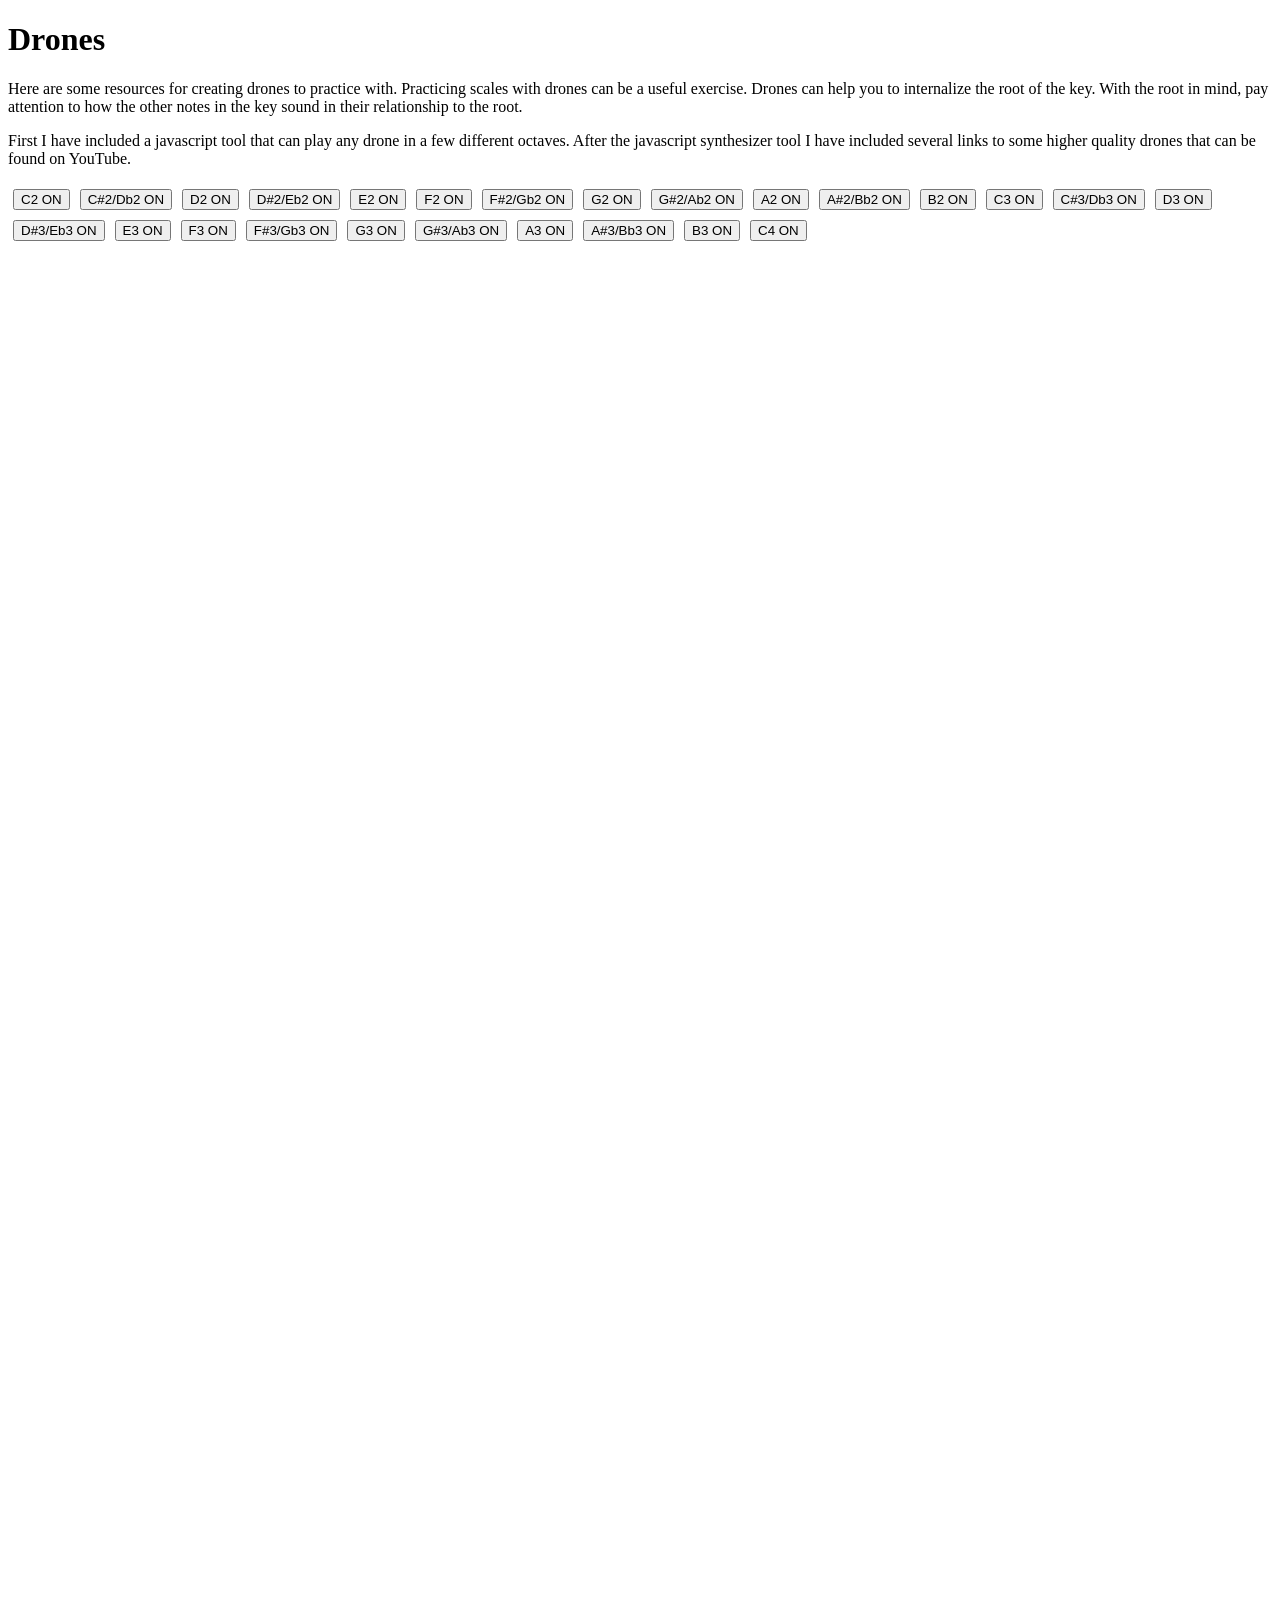
==== drones.html @ 5a5e9ccc "Added some drones stuff." ====
<!DOCTYPE html>
<html>
<head>
    <title>Drones</title>
</head>
<body>
    <h1>Drones</h1>
    <p>Here are some resources for creating drones to practice with. Practicing scales with drones can be a useful exercise. Drones can help you to internalize the root of the key. With the root in mind, pay attention to how the other notes in the key sound in their relationship to the root. </p>

    <p>First I have included a javascript tool that can play any drone in a few different octaves. After the javascript synthesizer tool I have included several links to some higher quality drones that can be found on YouTube. </p>

    <div id="controls"></div>

<script>
const AudioContext = window.AudioContext || window.webkitAudioContext;
const audioCtx = new AudioContext();

let activeOscillators = {};

// Chromatic notes from C2 to B3 (cello-friendly range)
const notes = [
  {name: "C2", freq: 65.41},
  {name: "C#2/Db2", freq: 69.30},
  {name: "D2", freq: 73.42},
  {name: "D#2/Eb2", freq: 77.78},
  {name: "E2", freq: 82.41},
  {name: "F2", freq: 87.31},
  {name: "F#2/Gb2", freq: 92.50},
  {name: "G2", freq: 98.00},
  {name: "G#2/Ab2", freq: 103.83},
  {name: "A2", freq: 110.00},
  {name: "A#2/Bb2", freq: 116.54},
  {name: "B2", freq: 123.47},

  {name: "C3", freq: 130.81},
  {name: "C#3/Db3", freq: 138.59},
  {name: "D3", freq: 146.83},
  {name: "D#3/Eb3", freq: 155.56},
  {name: "E3", freq: 164.81},
  {name: "F3", freq: 174.61},
  {name: "F#3/Gb3", freq: 185.00},
  {name: "G3", freq: 196.00},
  {name: "G#3/Ab3", freq: 207.65},
  {name: "A3", freq: 220.00},
  {name: "A#3/Bb3", freq: 233.08},
  {name: "B3", freq: 246.94},

  {name: "C4", freq: 261.63}
];

const container = document.getElementById("controls");

notes.forEach(note => {
  const btn = document.createElement("button");
  btn.textContent = note.name + " ON";
  btn.style.margin = "5px";

  btn.onclick = async () => {
    if (audioCtx.state === "suspended") {
      await audioCtx.resume();
    }

    if (activeOscillators[note.name]) {
      // Turn OFF
      activeOscillators[note.name].gain.gain.setTargetAtTime(0, audioCtx.currentTime, 0.05);
      setTimeout(() => {
        activeOscillators[note.name].osc.stop();
        delete activeOscillators[note.name];
      }, 200);

      btn.textContent = note.name + " ON";
    } else {
      // Turn ON
      const osc = audioCtx.createOscillator();
      const gain = audioCtx.createGain();

      osc.type = "sine"; // smooth drone
      osc.frequency.value = note.freq;

      gain.gain.setValueAtTime(0, audioCtx.currentTime);
      gain.gain.setTargetAtTime(0.2, audioCtx.currentTime, 0.05); // fade in

      osc.connect(gain);
      gain.connect(audioCtx.destination);

      osc.start();

      activeOscillators[note.name] = {osc, gain};
      btn.textContent = note.name + " OFF";
    }
  };

  container.appendChild(btn);
});
</script>

<iframe width="560" height="315" src="https://www.youtube.com/embed/qpQ6c0NotCY?si=pfGjZ_sZpAs5VXLW" title="YouTube video player" frameborder="0" allow="accelerometer; autoplay; clipboard-write; encrypted-media; gyroscope; picture-in-picture; web-share" referrerpolicy="strict-origin-when-cross-origin" allowfullscreen></iframe>

<iframe width="560" height="315" src="https://www.youtube.com/embed/UfY3u7xvgf8?si=hoAIJnqulzxYCA2U" title="YouTube video player" frameborder="0" allow="accelerometer; autoplay; clipboard-write; encrypted-media; gyroscope; picture-in-picture; web-share" referrerpolicy="strict-origin-when-cross-origin" allowfullscreen></iframe>

<iframe width="560" height="315" src="https://www.youtube.com/embed/0_iqlSl0o4o?si=Z-1kTUJixh2WNu-B" title="YouTube video player" frameborder="0" allow="accelerometer; autoplay; clipboard-write; encrypted-media; gyroscope; picture-in-picture; web-share" referrerpolicy="strict-origin-when-cross-origin" allowfullscreen></iframe>

<iframe width="560" height="315" src="https://www.youtube.com/embed/MimVnBAuYqA?si=d5eXUGo_ZBs2h5t0" title="YouTube video player" frameborder="0" allow="accelerometer; autoplay; clipboard-write; encrypted-media; gyroscope; picture-in-picture; web-share" referrerpolicy="strict-origin-when-cross-origin" allowfullscreen></iframe>

<iframe width="560" height="315" src="https://www.youtube.com/embed/LxFwYJlnmqo?si=hw0lCgpxV3FJC8QQ" title="YouTube video player" frameborder="0" allow="accelerometer; autoplay; clipboard-write; encrypted-media; gyroscope; picture-in-picture; web-share" referrerpolicy="strict-origin-when-cross-origin" allowfullscreen></iframe>

<iframe width="560" height="315" src="https://www.youtube.com/embed/ygo0ZimLfsQ?si=rcqdXirxLpBcepMJ" title="YouTube video player" frameborder="0" allow="accelerometer; autoplay; clipboard-write; encrypted-media; gyroscope; picture-in-picture; web-share" referrerpolicy="strict-origin-when-cross-origin" allowfullscreen></iframe>

<iframe width="560" height="315" src="https://www.youtube.com/embed/jgFNsz_9w4A?si=-rcJXPuraJqNCfcz" title="YouTube video player" frameborder="0" allow="accelerometer; autoplay; clipboard-write; encrypted-media; gyroscope; picture-in-picture; web-share" referrerpolicy="strict-origin-when-cross-origin" allowfullscreen></iframe>

<iframe width="560" height="315" src="https://www.youtube.com/embed/oYLSMPvGoL8?si=v0F2cnv9p34-ww0I" title="YouTube video player" frameborder="0" allow="accelerometer; autoplay; clipboard-write; encrypted-media; gyroscope; picture-in-picture; web-share" referrerpolicy="strict-origin-when-cross-origin" allowfullscreen></iframe>

<iframe width="560" height="315" src="https://www.youtube.com/embed/cC4DzsV4ivs?si=lfZaQg-wP5Gz8l94" title="YouTube video player" frameborder="0" allow="accelerometer; autoplay; clipboard-write; encrypted-media; gyroscope; picture-in-picture; web-share" referrerpolicy="strict-origin-when-cross-origin" allowfullscreen></iframe>

<iframe width="560" height="315" src="https://www.youtube.com/embed/NUFgXjFL8YM?si=Jc5_WC2cZVwrnq-y" title="YouTube video player" frameborder="0" allow="accelerometer; autoplay; clipboard-write; encrypted-media; gyroscope; picture-in-picture; web-share" referrerpolicy="strict-origin-when-cross-origin" allowfullscreen></iframe>

<iframe width="560" height="315" src="https://www.youtube.com/embed/IvXXdGhJA1Q?si=4yDnu1WcRsIfGc6Z" title="YouTube video player" frameborder="0" allow="accelerometer; autoplay; clipboard-write; encrypted-media; gyroscope; picture-in-picture; web-share" referrerpolicy="strict-origin-when-cross-origin" allowfullscreen></iframe>

<iframe width="560" height="315" src="https://www.youtube.com/embed/5vBDWMOyRCM?si=sD9JebpntKQdrjwv" title="YouTube video player" frameborder="0" allow="accelerometer; autoplay; clipboard-write; encrypted-media; gyroscope; picture-in-picture; web-share" referrerpolicy="strict-origin-when-cross-origin" allowfullscreen></iframe>




</body>
</html>
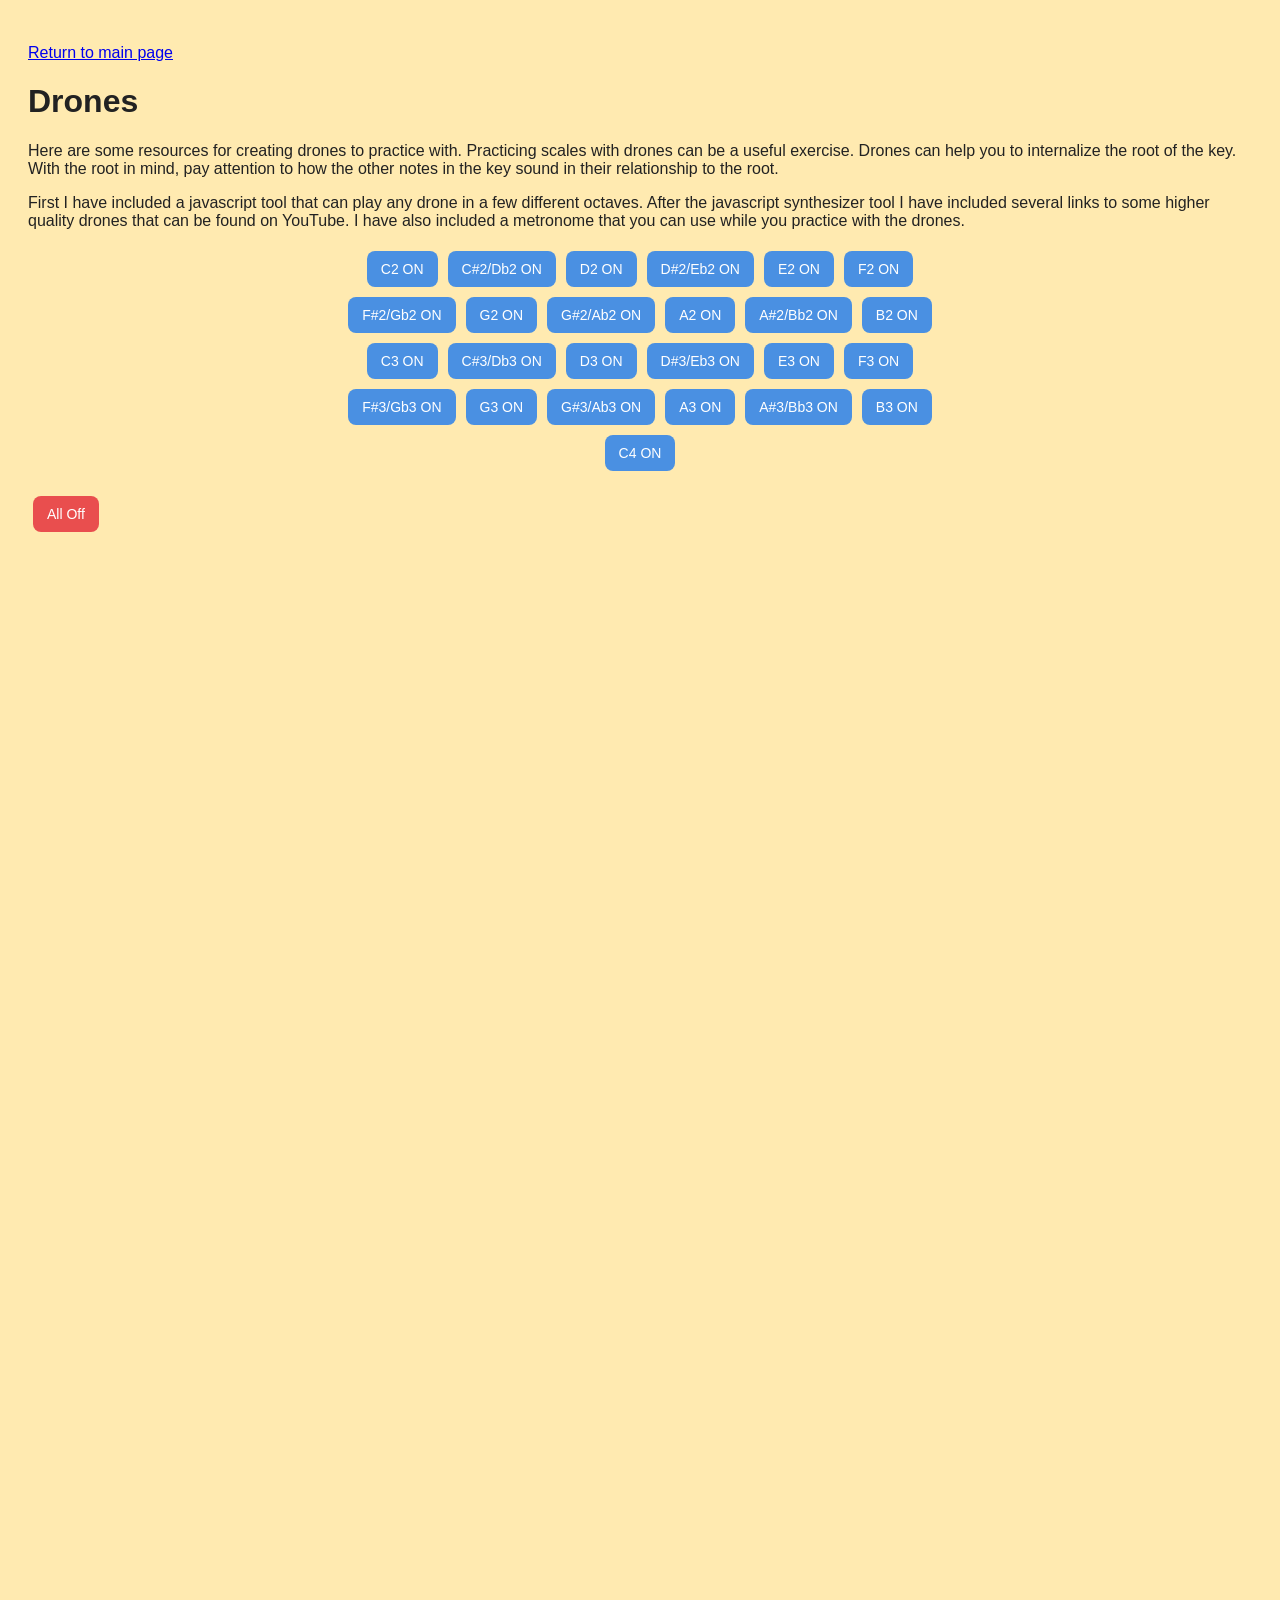
==== commit a4617953: "Added some styling and metronome stuff." ====
--- a/drones.html
+++ b/drones.html
@@ -2,14 +2,17 @@
 <html>
 <head>
     <title>Drones</title>
+    <link rel="stylesheet" href="styles.css">
 </head>
 <body>
+    <p><a href="index.html">Return to main page</a></p>
     <h1>Drones</h1>
     <p>Here are some resources for creating drones to practice with. Practicing scales with drones can be a useful exercise. Drones can help you to internalize the root of the key. With the root in mind, pay attention to how the other notes in the key sound in their relationship to the root. </p>
 
-    <p>First I have included a javascript tool that can play any drone in a few different octaves. After the javascript synthesizer tool I have included several links to some higher quality drones that can be found on YouTube. </p>
+    <p>First I have included a javascript tool that can play any drone in a few different octaves. After the javascript synthesizer tool I have included several links to some higher quality drones that can be found on YouTube. I have also included a metronome that you can use while you practice with the drones. </p>
 
     <div id="controls"></div>
+<button id="allOffBtn">All Off</button>
 
 <script>
 const AudioContext = window.AudioContext || window.webkitAudioContext;
@@ -92,7 +95,39 @@
 
   container.appendChild(btn);
 });
+
+document.getElementById("allOffBtn").onclick = () => {
+  for (const noteName in activeOscillators) {
+    const { osc, gain } = activeOscillators[noteName];
+
+    // Fade out
+    gain.gain.setTargetAtTime(0, audioCtx.currentTime, 0.05);
+
+    // Stop oscillator after fade
+    setTimeout(() => {
+      osc.stop();
+    }, 200);
+  }
+
+  // Clear all active oscillators
+  activeOscillators = {};
+
+  // Reset all button labels back to "ON"
+  const buttons = document.querySelectorAll("#controls button");
+  buttons.forEach(btn => {
+    btn.textContent = btn.textContent.replace("OFF", "ON");
+  });
+};
+
 </script>
+
+<p>
+<iframe src="https://guitarapp.com/metronome.html?embed=true&tempo=120"
+        style="width:360px;height:520px;border:none;border-radius:8px;">
+</iframe>
+</p>
+
+<p>
 
 <iframe width="560" height="315" src="https://www.youtube.com/embed/qpQ6c0NotCY?si=pfGjZ_sZpAs5VXLW" title="YouTube video player" frameborder="0" allow="accelerometer; autoplay; clipboard-write; encrypted-media; gyroscope; picture-in-picture; web-share" referrerpolicy="strict-origin-when-cross-origin" allowfullscreen></iframe>
 
@@ -118,7 +153,7 @@
 
 <iframe width="560" height="315" src="https://www.youtube.com/embed/5vBDWMOyRCM?si=sD9JebpntKQdrjwv" title="YouTube video player" frameborder="0" allow="accelerometer; autoplay; clipboard-write; encrypted-media; gyroscope; picture-in-picture; web-share" referrerpolicy="strict-origin-when-cross-origin" allowfullscreen></iframe>
 
-
+</p>
 
 
 </body>
--- a/styles.css
+++ b/styles.css
@@ -0,0 +1,51 @@
+/* styles.css */
+
+body {
+  font-family: Arial, sans-serif;
+  background-color: #ffeab0;
+  color: #222;
+  text-align: leading;
+  padding: 20px;
+}
+
+h2 {
+  margin-bottom: 20px;
+}
+
+#controls {
+  display: flex;
+  flex-wrap: wrap;
+  justify-content: center;
+  max-width: 600px;
+  margin: auto;
+}
+
+button {
+  background-color: #4a90e2;
+  color: white;
+  border: none;
+  padding: 10px 14px;
+  margin: 5px;
+  border-radius: 8px;
+  cursor: pointer;
+  font-size: 14px;
+  transition: all 0.2s ease;
+}
+
+button:hover {
+  background-color: #357abd;
+  transform: scale(1.05);
+}
+
+button:active {
+  transform: scale(0.95);
+}
+
+#allOffBtn {
+  background-color: #e94e4e;
+  margin-top: 20px;
+}
+
+#allOffBtn:hover {
+  background-color: #c73c3c;
+}
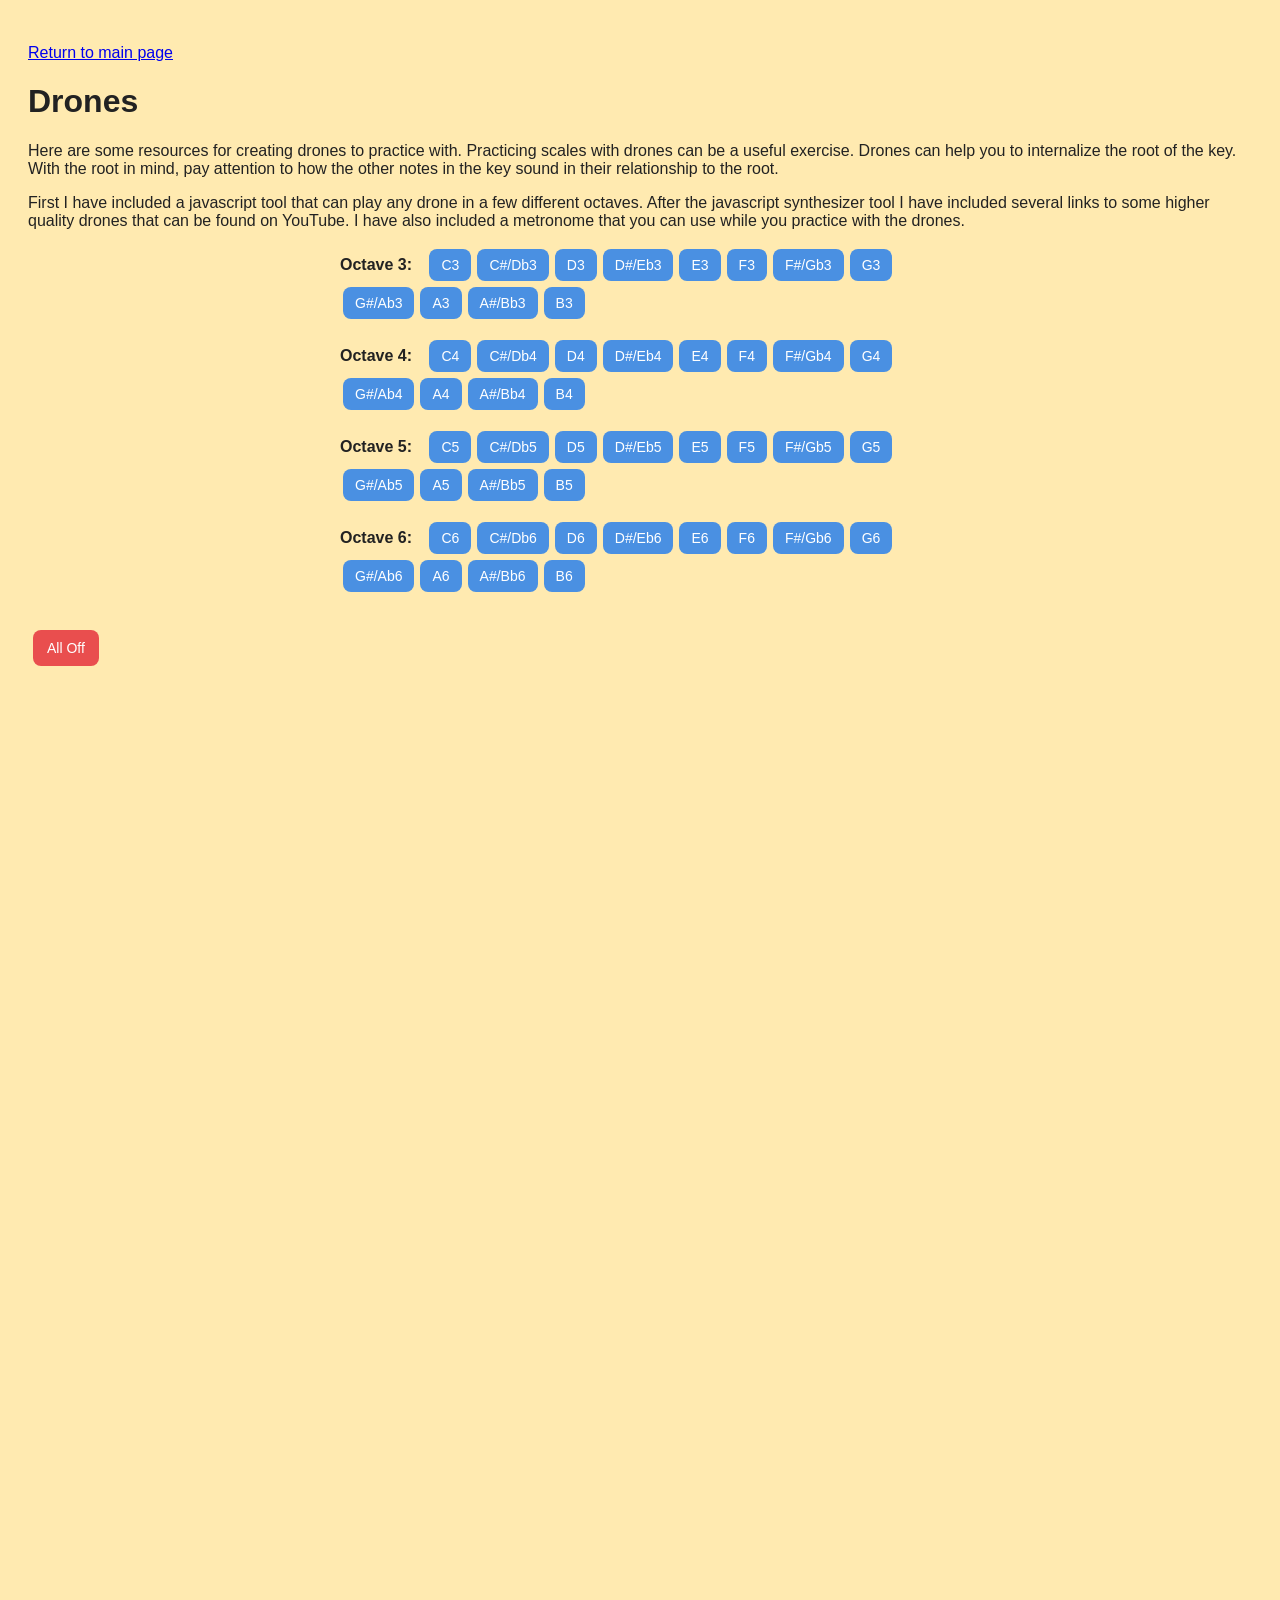
==== commit 799cf4e8: "Added some ear training games" ====
--- a/drones.html
+++ b/drones.html
@@ -20,102 +20,121 @@
 
 let activeOscillators = {};
 
-// Chromatic notes from C2 to B3 (cello-friendly range)
-const notes = [
-  {name: "C2", freq: 65.41},
-  {name: "C#2/Db2", freq: 69.30},
-  {name: "D2", freq: 73.42},
-  {name: "D#2/Eb2", freq: 77.78},
-  {name: "E2", freq: 82.41},
-  {name: "F2", freq: 87.31},
-  {name: "F#2/Gb2", freq: 92.50},
-  {name: "G2", freq: 98.00},
-  {name: "G#2/Ab2", freq: 103.83},
-  {name: "A2", freq: 110.00},
-  {name: "A#2/Bb2", freq: 116.54},
-  {name: "B2", freq: 123.47},
+// Base note names with semitone offsets
+const baseNotes = [
+  {name: "C", offset: 0},
+  {name: "C#/Db", offset: 1},
+  {name: "D", offset: 2},
+  {name: "D#/Eb", offset: 3},
+  {name: "E", offset: 4},
+  {name: "F", offset: 5},
+  {name: "F#/Gb", offset: 6},
+  {name: "G", offset: 7},
+  {name: "G#/Ab", offset: 8},
+  {name: "A", offset: 9},
+  {name: "A#/Bb", offset: 10},
+  {name: "B", offset: 11}
+];
 
-  {name: "C3", freq: 130.81},
-  {name: "C#3/Db3", freq: 138.59},
-  {name: "D3", freq: 146.83},
-  {name: "D#3/Eb3", freq: 155.56},
-  {name: "E3", freq: 164.81},
-  {name: "F3", freq: 174.61},
-  {name: "F#3/Gb3", freq: 185.00},
-  {name: "G3", freq: 196.00},
-  {name: "G#3/Ab3", freq: 207.65},
-  {name: "A3", freq: 220.00},
-  {name: "A#3/Bb3", freq: 233.08},
-  {name: "B3", freq: 246.94},
+// Generate all notes across octaves 3-6
+const allNotes = [];
+const octaves = [3, 4, 5, 6];
 
-  {name: "C4", freq: 261.63}
-];
+baseNotes.forEach(baseNote => {
+  octaves.forEach(octave => {
+    const semitone = (octave - 1) * 12 + baseNote.offset;
+    const freq = 16.35 * Math.pow(2, semitone / 12); // C0 = 16.35 Hz
+    allNotes.push({
+      name: baseNote.name + octave,
+      freq: freq,
+      baseName: baseNote.name,
+      octave: octave
+    });
+  });
+});
 
 const container = document.getElementById("controls");
 
-notes.forEach(note => {
-  const btn = document.createElement("button");
-  btn.textContent = note.name + " ON";
-  btn.style.margin = "5px";
+// Create button grid organized by octave rows and note columns
+const octaveGroups = {};
+octaves.forEach(octave => {
+  octaveGroups[octave] = document.createElement("div");
+  octaveGroups[octave].style.marginBottom = "15px";
+  
+  const octaveLabel = document.createElement("strong");
+  octaveLabel.textContent = "Octave " + octave + ": ";
+  octaveLabel.style.marginRight = "10px";
+  octaveGroups[octave].appendChild(octaveLabel);
+  
+  baseNotes.forEach(baseNote => {
+    const noteData = allNotes.find(n => n.baseName === baseNote.name && n.octave === octave);
+    if (noteData) {
+      const btn = document.createElement("button");
+      btn.textContent = noteData.name;
+      btn.style.margin = "3px";
+      btn.style.padding = "8px 12px";
 
-  btn.onclick = async () => {
-    if (audioCtx.state === "suspended") {
-      await audioCtx.resume();
+      btn.onclick = async () => {
+        if (audioCtx.state === "suspended") {
+          await audioCtx.resume();
+        }
+
+        if (activeOscillators[noteData.name]) {
+          // Turn OFF
+          activeOscillators[noteData.name].gain.gain.setTargetAtTime(0, audioCtx.currentTime, 0.05);
+          setTimeout(() => {
+            activeOscillators[noteData.name].osc.stop();
+            delete activeOscillators[noteData.name];
+          }, 200);
+
+          btn.style.backgroundColor = "";
+          btn.style.color = "";
+        } else {
+          // Turn ON
+          const osc = audioCtx.createOscillator();
+          const gain = audioCtx.createGain();
+
+          osc.type = "sine";
+          osc.frequency.value = noteData.freq;
+
+          gain.gain.setValueAtTime(0, audioCtx.currentTime);
+          gain.gain.setTargetAtTime(0.2, audioCtx.currentTime, 0.05);
+
+          osc.connect(gain);
+          gain.connect(audioCtx.destination);
+
+          osc.start();
+
+          activeOscillators[noteData.name] = {osc, gain};
+          btn.style.backgroundColor = "#4CAF50";
+          btn.style.color = "white";
+        }
+      };
+
+      octaveGroups[octave].appendChild(btn);
     }
-
-    if (activeOscillators[note.name]) {
-      // Turn OFF
-      activeOscillators[note.name].gain.gain.setTargetAtTime(0, audioCtx.currentTime, 0.05);
-      setTimeout(() => {
-        activeOscillators[note.name].osc.stop();
-        delete activeOscillators[note.name];
-      }, 200);
-
-      btn.textContent = note.name + " ON";
-    } else {
-      // Turn ON
-      const osc = audioCtx.createOscillator();
-      const gain = audioCtx.createGain();
-
-      osc.type = "sine"; // smooth drone
-      osc.frequency.value = note.freq;
-
-      gain.gain.setValueAtTime(0, audioCtx.currentTime);
-      gain.gain.setTargetAtTime(0.2, audioCtx.currentTime, 0.05); // fade in
-
-      osc.connect(gain);
-      gain.connect(audioCtx.destination);
-
-      osc.start();
-
-      activeOscillators[note.name] = {osc, gain};
-      btn.textContent = note.name + " OFF";
-    }
-  };
-
-  container.appendChild(btn);
+  });
+  
+  container.appendChild(octaveGroups[octave]);
 });
 
 document.getElementById("allOffBtn").onclick = () => {
   for (const noteName in activeOscillators) {
     const { osc, gain } = activeOscillators[noteName];
 
-    // Fade out
     gain.gain.setTargetAtTime(0, audioCtx.currentTime, 0.05);
 
-    // Stop oscillator after fade
     setTimeout(() => {
       osc.stop();
     }, 200);
   }
 
-  // Clear all active oscillators
   activeOscillators = {};
 
-  // Reset all button labels back to "ON"
   const buttons = document.querySelectorAll("#controls button");
   buttons.forEach(btn => {
-    btn.textContent = btn.textContent.replace("OFF", "ON");
+    btn.style.backgroundColor = "";
+    btn.style.color = "";
   });
 };
 
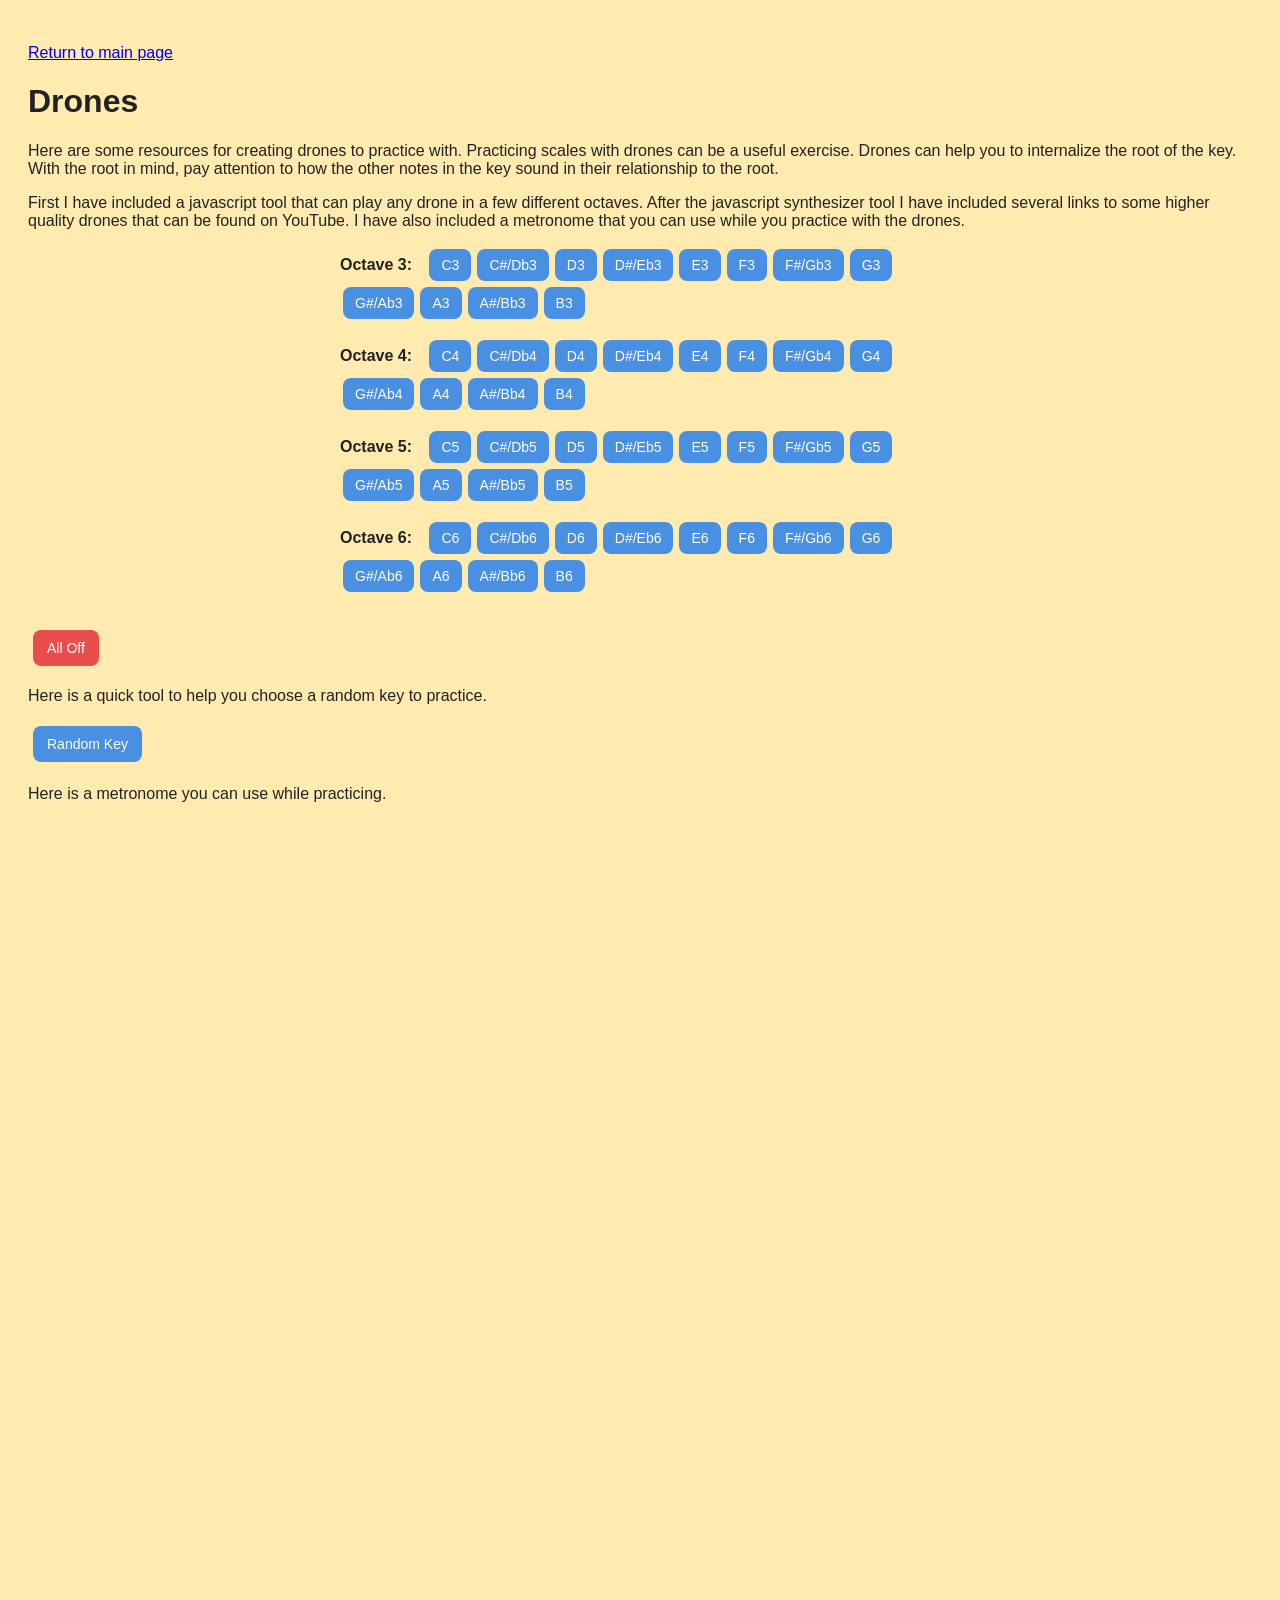
==== commit 4772d1b9: "Started adding the Left-Type Right-Type scale system pdf in Latex." ====
--- a/drones.html
+++ b/drones.html
@@ -11,8 +11,18 @@
 
     <p>First I have included a javascript tool that can play any drone in a few different octaves. After the javascript synthesizer tool I have included several links to some higher quality drones that can be found on YouTube. I have also included a metronome that you can use while you practice with the drones. </p>
 
+
+
     <div id="controls"></div>
 <button id="allOffBtn">All Off</button>
+
+<p>Here is a quick tool to help you choose a random key to practice. </p>
+<div style="margin-top: 15px;">
+  <button id="randomKeyBtn">Random Key</button>
+  <p id="randomKeyDisplay" style="font-size: 18px; font-weight: bold; margin-top: 10px;"></p>
+</div>
+
+<p>Here is a metronome you can use while practicing.</p>
 
 <script>
 const AudioContext = window.AudioContext || window.webkitAudioContext;
@@ -138,6 +148,14 @@
   });
 };
 
+// Random Key Feature
+const keys = ["C", "C#/Db", "D", "D#/Eb", "E", "F", "F#/Gb", "G", "G#/Ab", "A", "A#/Bb", "B"];
+
+document.getElementById("randomKeyBtn").onclick = () => {
+  const randomKey = keys[Math.floor(Math.random() * keys.length)];
+  document.getElementById("randomKeyDisplay").textContent = "Random Key: " + randomKey;
+};
+
 </script>
 
 <p>
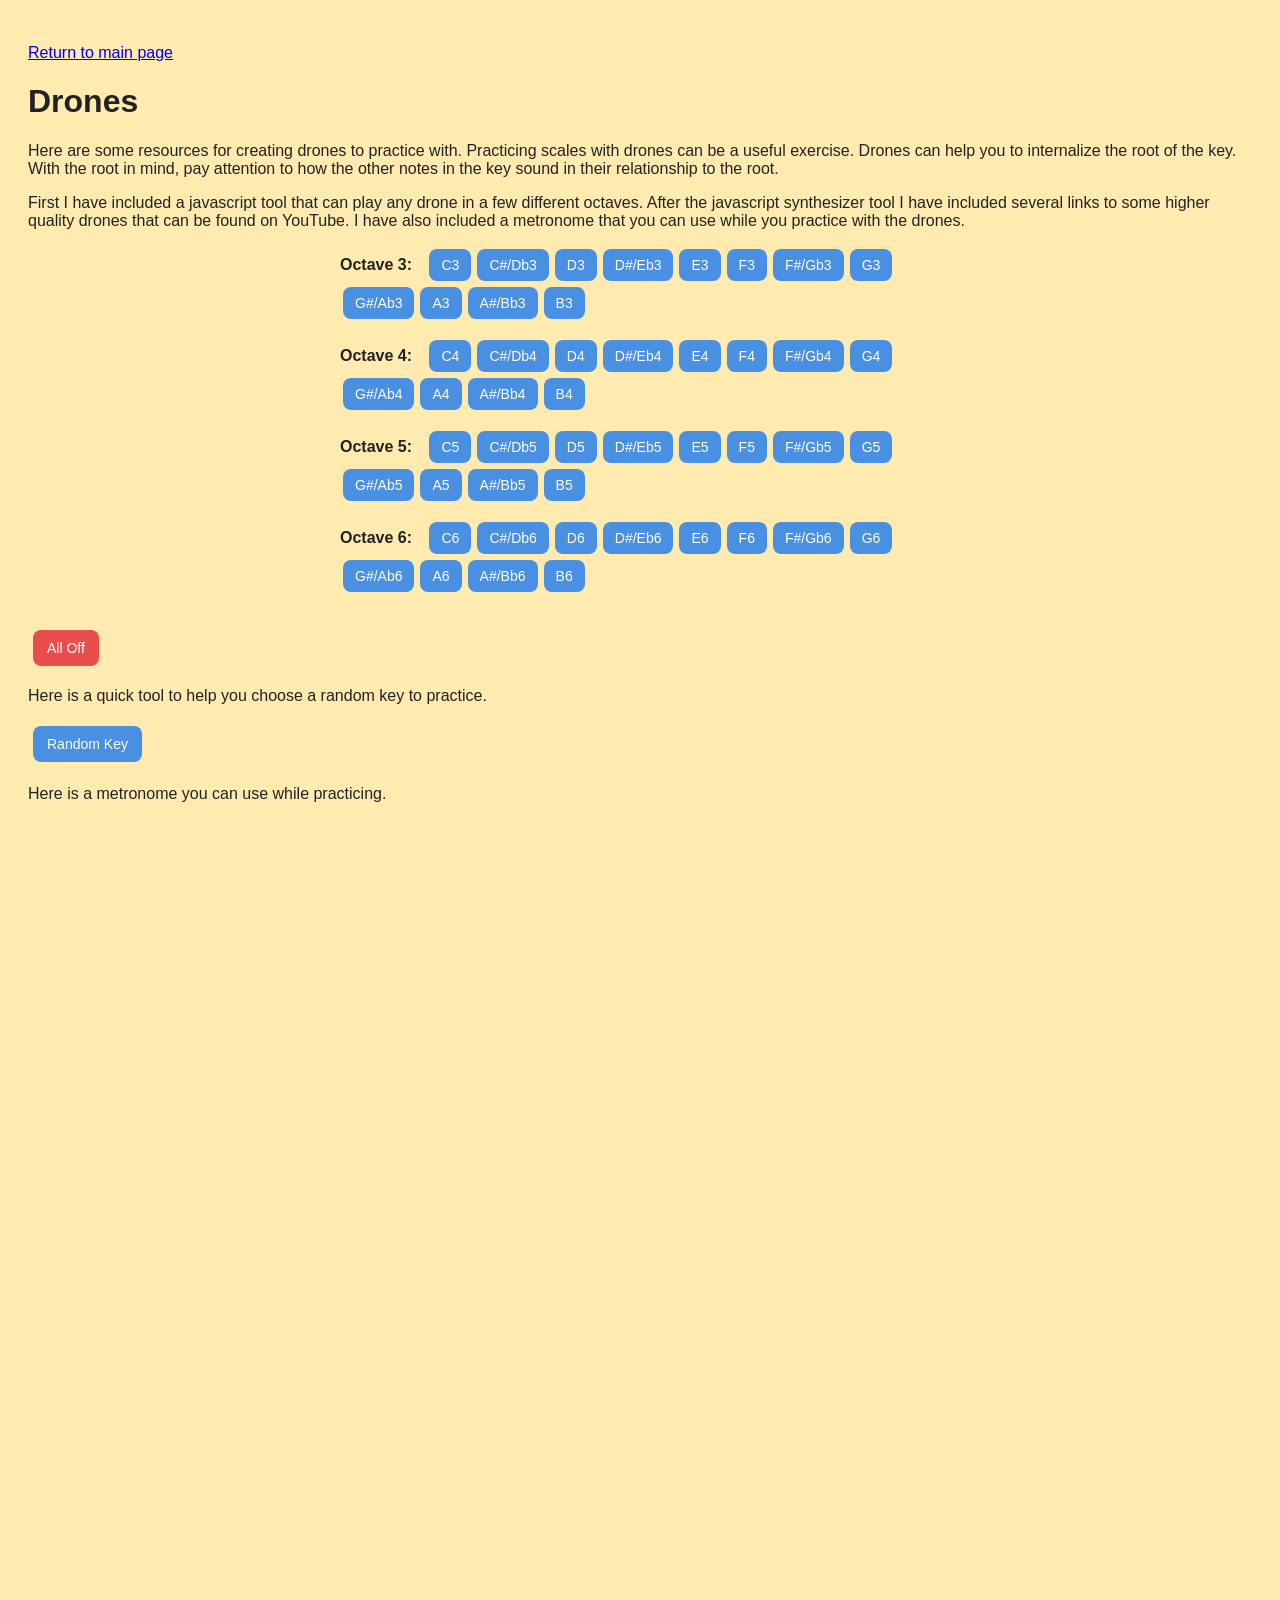
==== commit 0ec2c29a: "Fixed some links" ====
--- a/drones.html
+++ b/drones.html
@@ -3,6 +3,7 @@
 <head>
     <title>Drones</title>
     <link rel="stylesheet" href="styles.css">
+    <link rel="icon" type="image/png" href="art/180630.png">
 </head>
 <body>
     <p><a href="index.html">Return to main page</a></p>
@@ -159,8 +160,13 @@
 </script>
 
 <p>
-<iframe src="https://guitarapp.com/metronome.html?embed=true&tempo=120"
-        style="width:360px;height:520px;border:none;border-radius:8px;">
+<iframe
+  src="https://4four.io/embed/metronome"
+  width="200" height="300"
+  frameborder="0">
+ <a href="https://4four.io/metronome">
+   Metronome
+ </a>
 </iframe>
 </p>
 
